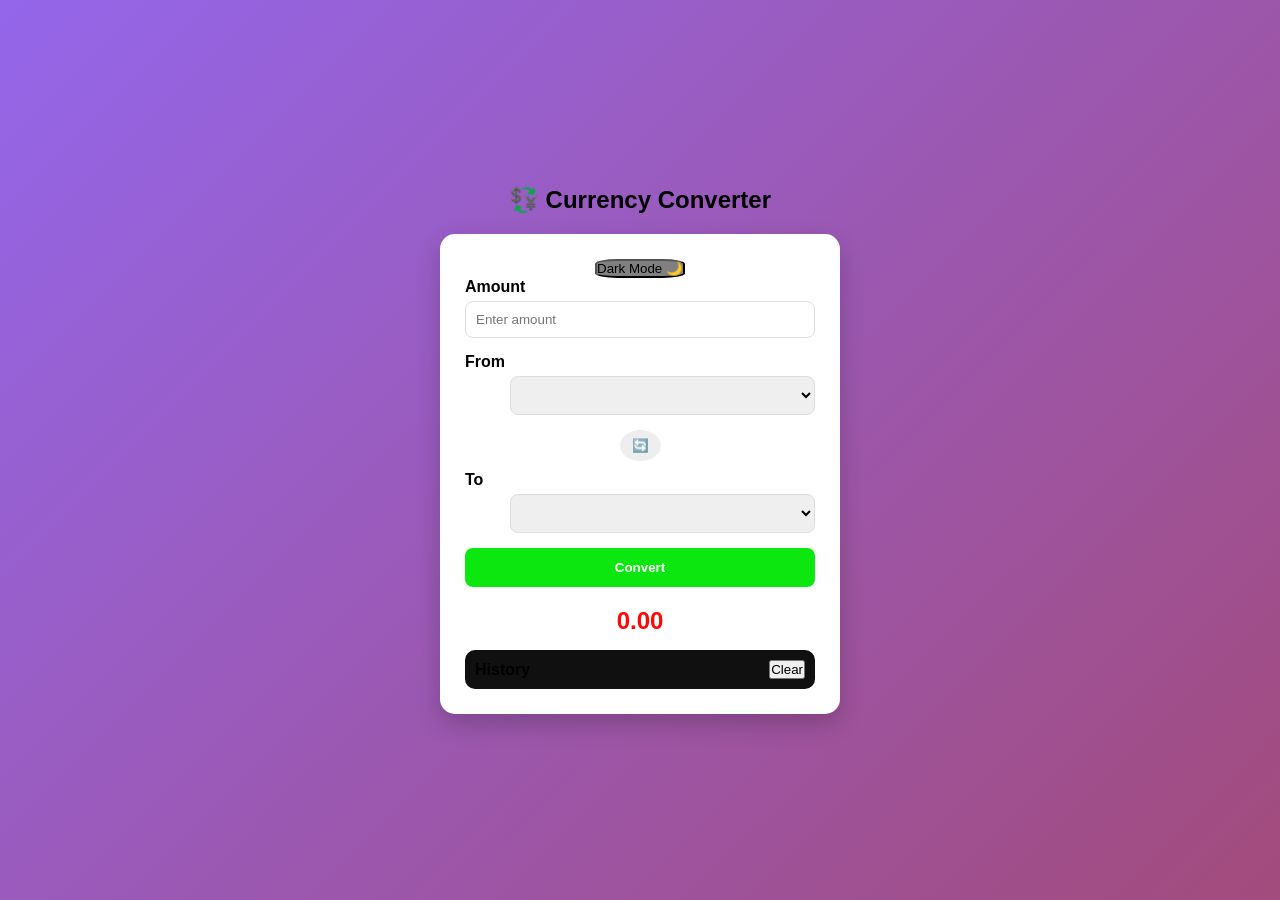
==== index.html @ 87a11737 "Rename currencyfinal.html to index.html" ====
<!DOCTYPE html>
<html lang="en">
<head>
  <meta charset="UTF-8">
  <meta name="viewport" content="width=device-width, initial-scale=1.0">
  <title>Currency Converter</title>
  <link rel="stylesheet" href="currencyfinal.css">
</head>
<body>

<div class="app">
  <h2>💱 Currency Converter</h2>

  <div class="card">

    <button id="darkToggle"> Dark Mode 🌙</button>

    <div class="input-group">
      <label>Amount</label>
      <input type="number" id="amount" placeholder="Enter amount">
    </div>

    <div class="input-group">
      <label>From</label>
      <div class="row">
        <img id="fromFlag">
        <select id="fromCurrency"></select>
      </div>
    </div>

    <div class="swap">
      <button id="swapBtn">🔄</button>
    </div>

    <div class="input-group">
      <label>To</label>
      <div class="row">
        <img id="toFlag">
        <select id="toCurrency"></select>
      </div>
    </div>

    <button id="convertBtn">Convert</button>

    <div id="loader" class="loader" style="display:none;"></div>

    <div class="result">
      <h3 id="resultid">0.00</h3>
      <p id="rateid"></p>
    </div>

    <div class="history">
    <div class="history-header">
      <h4>History</h4>
      <button id="clearHistory">Clear</button>
    </div>
    <ul id="historyList"></ul>
  </div>

    
  </div>
</div>

<script src="currencyfinal.js"></script>
</body>
</html>
---- currencyfinal.css ----
* {
  margin: 0;
  padding: 0;
  box-sizing: border-box;
  font-family: 'Segoe UI', sans-serif;
}

body {
    font-family: 'Segoe UI', Tahoma, Geneva, Verdana, sans-serif;
    
    background: linear-gradient(135deg, #9466ea, #a24b7c);
    
    display: flex;
    flex-direction: column;
    justify-content: center;
    align-items: center;
    height: 100vh;
}
body.dark {
  background-color: #121212;
  color: #ffffff;
}

/* Example for your converter box */
.card {
  background: #f5f5f5;
}

body.dark .card {
  background: #1e1e1e;
}
#darkToggle{
    border-radius: 25%;
    background-color: gray;
}

.app {
  width: 100%;
  max-width: 400px;
  text-align: center;
}

h2 {
  color: black;
  margin-bottom: 20px;
}

.card {
  background: white;
  padding: 25px;
  border-radius: 15px;
  box-shadow: 0 10px 25px rgba(0,0,0,0.2);
}

.input-group {
  margin-bottom: 15px;
  text-align: left;
}

label {
  font-weight: 600;
  margin-bottom: 5px;
  display: block;
}

input, select {
  width: 100%;
  padding: 10px;
  border-radius: 8px;
  border: 1px solid #ddd;
}

.row {
  display: flex;
  align-items: center;
  gap: 10px;
}

.row img {
  width: 40px;
}

@media (max-width: 400px) 
{
  .card {
    width: 100%;
  }

  .row {
    flex-direction: column;
  }
}

.swap {
  text-align: center;
  margin: 10px 0;
}

.swap button {
  background: #eee;
  border: none;
  padding: 8px 12px;
  border-radius: 50%;
  cursor: pointer;
}

#convertBtn {
  width: 100%;
  padding: 12px;
  border: none;
  background: #0ce710;
  color: white;
  font-weight: bold;
  border-radius: 8px;
  cursor: pointer;
  transition: 0.3s;
}

#convertBtn:hover {
  background: #8bf707;
}

.result {
  margin-top: 20px;
}

.result h3 {
  font-size: 24px;
  color: #fd0707;
}

.result p {
  color: gray;
  font-size: 14px;
}

.loader {
    margin: 15px auto;
    border: 5px solid #eee;  
    border-top: 5px solid #179f0b; / visible blue */
    border-radius: 50%;
    width: 35px;
    height: 35px;
    animation: spin 1s linear infinite;
}

@keyframes spin {
    0% { transform: rotate(0deg); }
    100% { transform: rotate(360deg); }
}

.history {
  margin-top: 15px;
  background: #101010;
  padding: 10px;
  border-radius: 10px;
  max-height: 150px;
  overflow-y: auto;
}

.history-header {
  display: flex;
  justify-content: space-between;
  align-items: center;
}

.history li {
  list-style: none;
  padding: 5px;
  border-bottom: 1px solid #ddd;
  font-size: 14px;
}
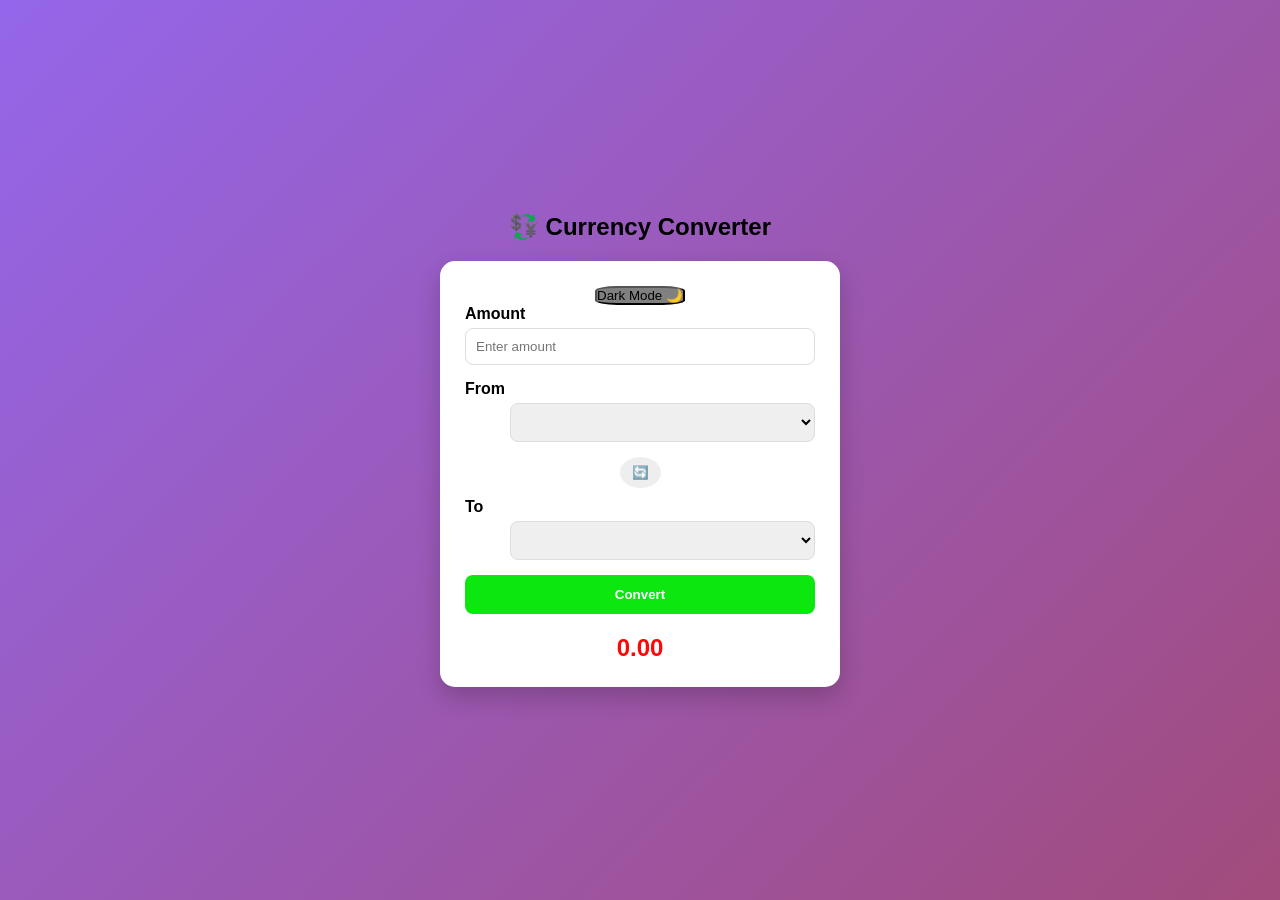
==== commit e14034c9: "Update index.html" ====
--- a/index.html
+++ b/index.html
@@ -49,15 +49,6 @@
       <p id="rateid"></p>
     </div>
 
-    <div class="history">
-    <div class="history-header">
-      <h4>History</h4>
-      <button id="clearHistory">Clear</button>
-    </div>
-    <ul id="historyList"></ul>
-  </div>
-
-    
   </div>
 </div>
 
--- a/currencyfinal.css
+++ b/currencyfinal.css
@@ -149,24 +149,5 @@
     100% { transform: rotate(360deg); }
 }
 
-.history {
-  margin-top: 15px;
-  background: #101010;
-  padding: 10px;
-  border-radius: 10px;
-  max-height: 150px;
-  overflow-y: auto;
-}
 
-.history-header {
-  display: flex;
-  justify-content: space-between;
-  align-items: center;
-}
-
-.history li {
-  list-style: none;
-  padding: 5px;
-  border-bottom: 1px solid #ddd;
-  font-size: 14px;
-}+ 
